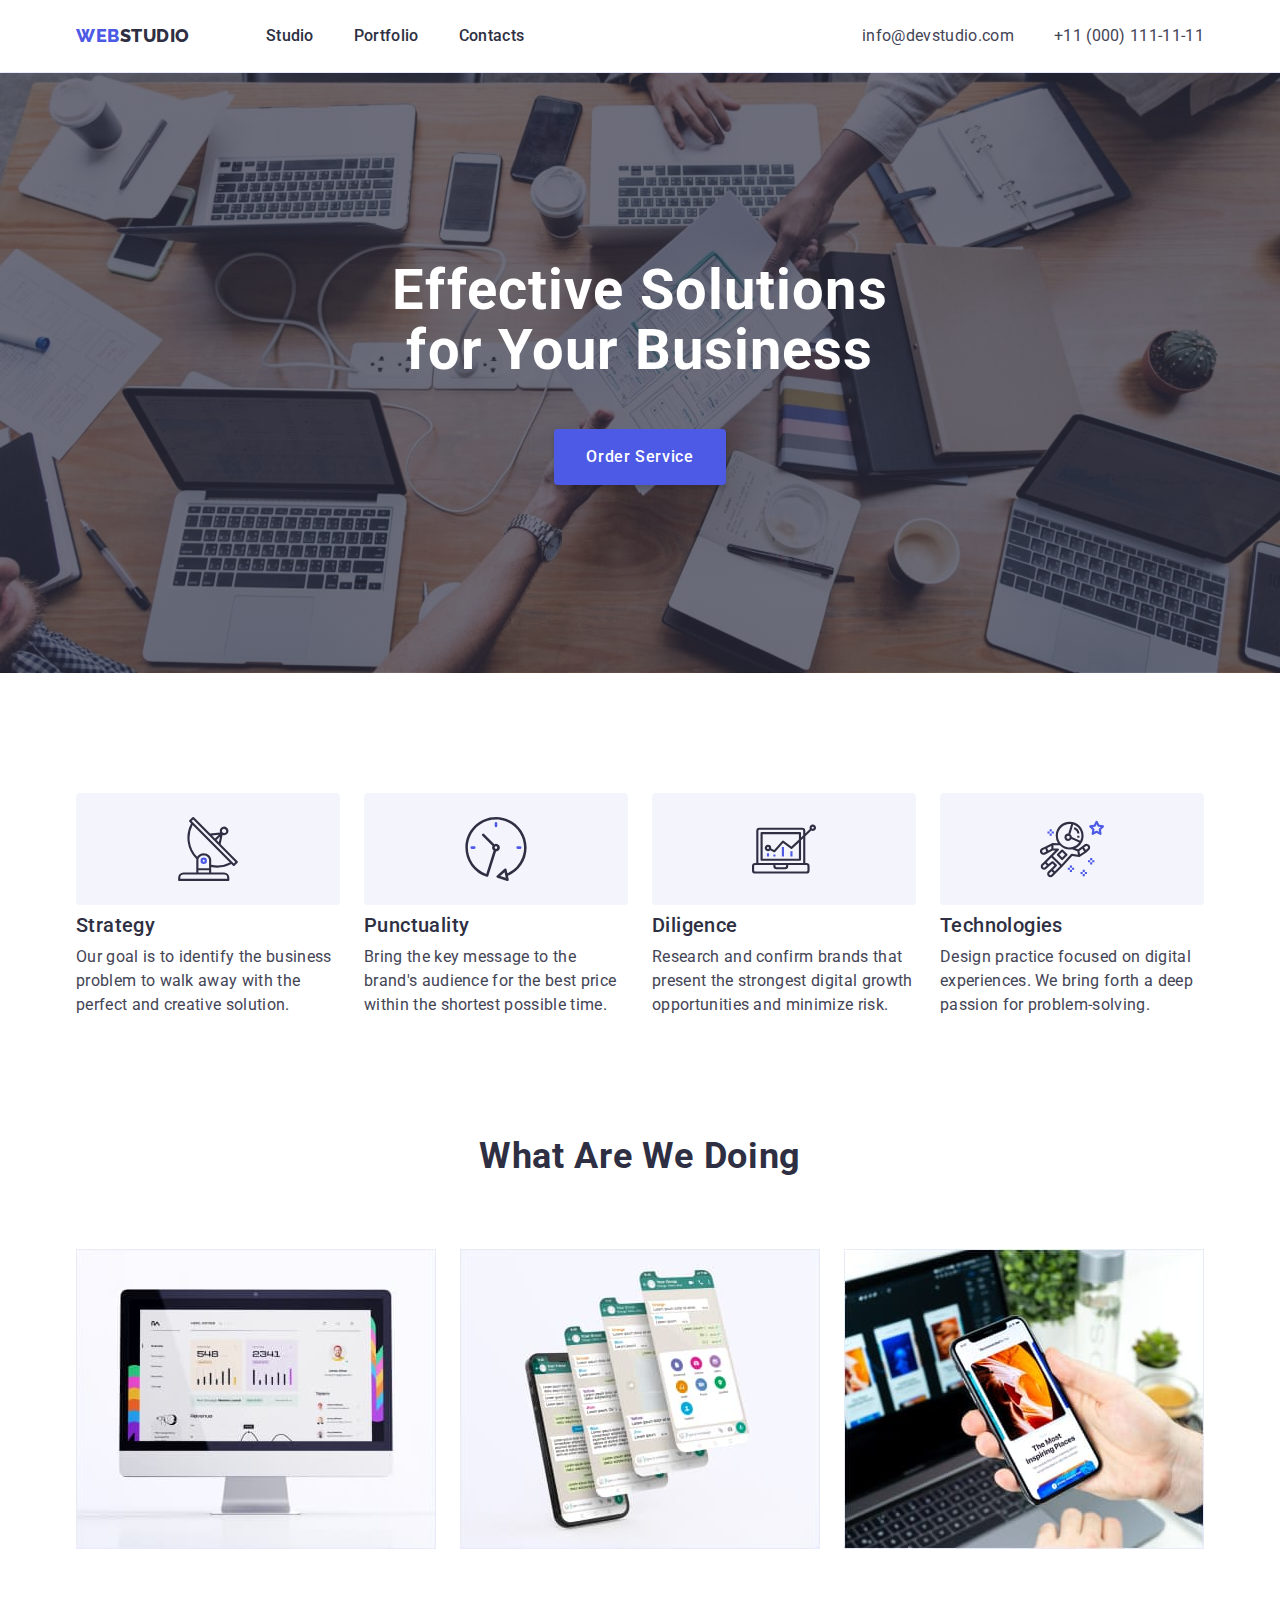
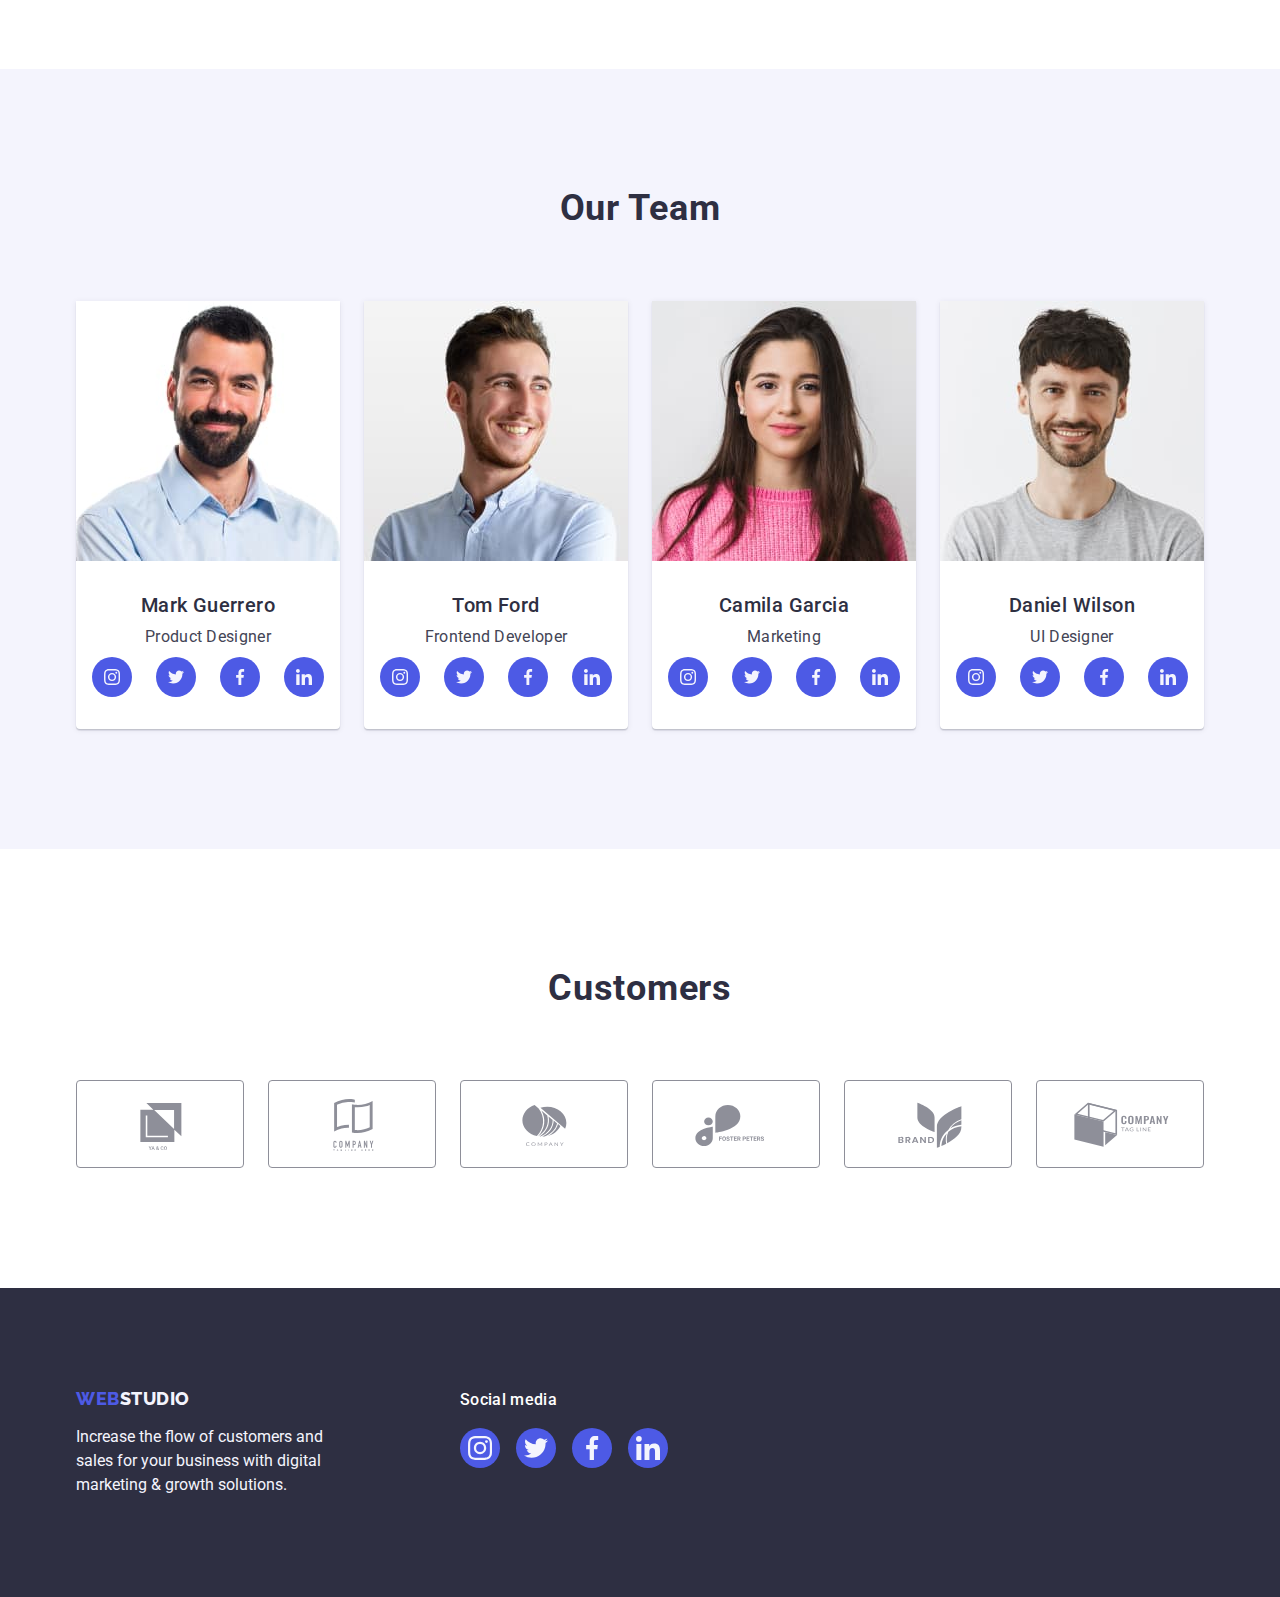
==== index.html @ 81c011bb "Initial commit" ====
<!DOCTYPE html>
<html lang="en">
  <head>
    <meta charset="UTF-8" />
    <meta http-equiv="X-UA-Compatible" content="IE=edge" />
    <meta name="viewport" content="width=device-width, initial-scale=1.0" />
    <title>Document</title>
    <link rel="preconnect" href="https://fonts.googleapis.com" />
    <link rel="preconnect" href="https://fonts.gstatic.com" crossorigin />
    <link
      href="https://fonts.googleapis.com/css2?family=Raleway:wght@800&family=Roboto:wght@400;500;700;900&display=swap"
      rel="stylesheet"
    />
    <link
      rel="stylesheet"
      href="https://cdnjs.cloudflare.com/ajax/libs/modern-normalize/1.1.0/modern-normalize.min.css"
    />
    <link rel="stylesheet" href="./css/styles.css" />
  </head>
  <body>
    <!-- Header -->
    <header class="page-header">
      <div class="container page-header-container">
        <nav class="page-navigation">
          <!-- logo -->
          <a class="logo link logo-header" href="./index.html"
            >Web<span class="logo-studio-theme-light">Studio</span>
          </a>
          <!-- Navigation -->
          <ul class="menu list">
            <li class="menu-item">
              <a class="menu-link link" href="./index.html">Studio</a>
            </li>
            <li class="menu-item">
              <a class="menu-link link" href="./portfolio.html">Portfolio</a>
            </li>
            <li class="menu-item">
              <a class="menu-link link" href="">Contacts</a>
            </li>
          </ul>
        </nav>
        <!-- Contacts -->
        <address class="contacts">
          <ul class="contacts-list list">
            <li class="contacts-list-item">
              <a class="contact-link link" href="mailto:info@devstudio.com"
                >info@devstudio.com</a
              >
            </li>
            <li class="contacts-list-item">
              <a class="contact-link link" href="tel:+110001111111"
                >+11 (000) 111-11-11</a
              >
            </li>
          </ul>
        </address>
      </div>
    </header>
    <!-- Main -->
    <main>
      <!-- hero image -->
      <section class="hero">
        <div class="container">
          <h1 class="main-title">Effective Solutions for Your Business</h1>
          <button class="modal-open-btn" type="button">Order Service</button>
        </div>
      </section>
      <!-- Section 1 -->
      <section class="advantages section">
        <div class="container">
          <h2 class="visually-hidden">Advantages</h2>
          <ul class="advantages-list list">
            <li class="advantages-list-item">
              <div class="container-advantages-list-icon">
                <svg
                  class="advantages-list-icon"
                  aria-label="icon antenna"
                  width="64"
                  height="64"
                >
                  <use href="./images/icons.svg#icon-antenna"></use>
                </svg>
              </div>

              <h3 class="advantages-list-title">Strategy</h3>
              <p class="advantages-list-text">
                Our goal is to identify the business problem to walk away with
                the perfect and creative solution.
              </p>
            </li>
            <li class="advantages-list-item">
              <div class="container-advantages-list-icon">
                <svg
                  class="advantages-list-icon"
                  aria-label="icon clock"
                  width="64"
                  height="64"
                >
                  <use href="./images/icons.svg#icon-clock"></use>
                </svg>
              </div>

              <h3 class="advantages-list-title">Punctuality</h3>
              <p class="advantages-list-text">
                Bring the key message to the brand's audience for the best price
                within the shortest possible time.
              </p>
            </li>
            <li class="advantages-list-item">
              <div class="container-advantages-list-icon">
                <svg
                  class="advantages-list-icon"
                  aria-label="icon diagram"
                  width="64"
                  height="64"
                >
                  <use href="./images/icons.svg#icon-diagram"></use>
                </svg>
              </div>

              <h3 class="advantages-list-title">Diligence</h3>
              <p class="advantages-list-text">
                Research and confirm brands that present the strongest digital
                growth opportunities and minimize risk.
              </p>
            </li>
            <li class="advantages-list-item">
              <div class="container-advantages-list-icon">
                <svg
                  class="advantages-list-icon"
                  aria-label="icon astronaut"
                  width="64"
                  height="64"
                >
                  <use href="./images/icons.svg#icon-astronaut"></use>
                </svg>
              </div>

              <h3 class="advantages-list-title">Technologies</h3>
              <p class="advantages-list-text">
                Design practice focused on digital experiences. We bring forth a
                deep passion for problem-solving.
              </p>
            </li>
          </ul>
        </div>
      </section>
      <!-- Section 2 -->
      <section class="services section">
        <div class="container">
          <h2 class="section-title">What are we doing</h2>
          <ul class="services-list list">
            <li class="services-list-item">
              <img
                class="services-list-img"
                src="./images/photo-1.jpg"
                alt="monitor"
                width="360"
              />
            </li>
            <li class="services-list-item">
              <img
                class="services-list-img"
                src="./images/photo-2.jpg"
                alt="smartphone"
                width="360"
              />
            </li>
            <li class="services-list-item">
              <img
                class="services-list-img"
                src="./images/photo-3.jpg"
                alt="smartphone in hand"
                width="360"
              />
            </li>
          </ul>
        </div>
      </section>
      <!-- Section 3 -->
      <section class="team section">
        <div class="container">
          <h2 class="section-title">Our team</h2>
          <ul class="team-list list">
            <li class="team-list-item">
              <img
                class="team-list-img"
                src="./images/photo-mark-guerrero.jpg"
                alt="Photo Mark Guerrero"
                width="264"
              />
              <div class="team-list-text-content">
                <h3 class="team-list-name">Mark Guerrero</h3>
                <p class="team-list-position">Product Designer</p>
                <ul class="social-list list">
                  <li class="social-list-item">
                    <a href="" class="social-list-link team-social-list-link">
                      <svg
                        class="social-list-icon"
                        aria-label="icon instagram"
                        width="16"
                        height="16"
                      >
                        <use href="./images/icons.svg#icon-instagram"></use>
                      </svg>
                    </a>
                  </li>
                  <li class="social-list-item">
                    <a href="" class="social-list-link team-social-list-link">
                      <svg
                        class="social-list-icon"
                        aria-label="icon twitter"
                        width="16"
                        height="16"
                      >
                        <use href="./images/icons.svg#icon-twitter"></use>
                      </svg>
                    </a>
                  </li>
                  <li class="social-list-item">
                    <a href="" class="social-list-link team-social-list-link">
                      <svg
                        class="social-list-icon"
                        aria-label="icon facebook"
                        width="16"
                        height="16"
                      >
                        <use href="./images/icons.svg#icon-facebook"></use>
                      </svg>
                    </a>
                  </li>
                  <li class="social-list-item">
                    <a href="" class="social-list-link team-social-list-link">
                      <svg
                        class="social-list-icon"
                        aria-label="icon linkedin"
                        width="16"
                        height="16"
                      >
                        <use href="./images/icons.svg#icon-linkedin"></use>
                      </svg>
                    </a>
                  </li>
                </ul>
              </div>
            </li>
            <li class="team-list-item">
              <img
                class="team-list-img"
                src="./images/photo-tom-ford.jpg"
                alt="Photo Tom Ford"
                width="264"
              />
              <div class="team-list-text-content">
                <h3 class="team-list-name">Tom Ford</h3>
                <p class="team-list-position">Frontend Developer</p>
                <ul class="social-list list">
                  <li class="social-list-item">
                    <a href="" class="social-list-link team-social-list-link">
                      <svg
                        class="social-list-icon"
                        aria-label="icon instagram"
                        width="16"
                        height="16"
                      >
                        <use href="./images/icons.svg#icon-instagram"></use>
                      </svg>
                    </a>
                  </li>
                  <li class="social-list-item">
                    <a href="" class="social-list-link team-social-list-link">
                      <svg
                        class="social-list-icon"
                        aria-label="icon twitter"
                        width="16"
                        height="16"
                      >
                        <use href="./images/icons.svg#icon-twitter"></use>
                      </svg>
                    </a>
                  </li>
                  <li class="social-list-item">
                    <a href="" class="social-list-link team-social-list-link">
                      <svg
                        class="social-list-icon"
                        aria-label="icon facebook"
                        width="16"
                        height="16"
                      >
                        <use href="./images/icons.svg#icon-facebook"></use>
                      </svg>
                    </a>
                  </li>
                  <li class="social-list-item">
                    <a href="" class="social-list-link team-social-list-link">
                      <svg
                        class="social-list-icon"
                        aria-label="icon linkedin"
                        width="16"
                        height="16"
                      >
                        <use href="./images/icons.svg#icon-linkedin"></use>
                      </svg>
                    </a>
                  </li>
                </ul>
              </div>
            </li>
            <li class="team-list-item">
              <img
                class="team-list-img"
                src="./images/photo-camila-garcia.jpg"
                alt="Photo Camila Garcia"
                width="264"
              />
              <div class="team-list-text-content">
                <h3 class="team-list-name">Camila Garcia</h3>
                <p class="team-list-position">Marketing</p>
                <ul class="social-list list">
                  <li class="social-list-item">
                    <a href="" class="social-list-link team-social-list-link">
                      <svg
                        class="social-list-icon"
                        aria-label="icon instagram"
                        width="16"
                        height="16"
                      >
                        <use href="./images/icons.svg#icon-instagram"></use>
                      </svg>
                    </a>
                  </li>
                  <li class="social-list-item">
                    <a href="" class="social-list-link team-social-list-link">
                      <svg
                        class="social-list-icon"
                        aria-label="icon twitter"
                        width="16"
                        height="16"
                      >
                        <use href="./images/icons.svg#icon-twitter"></use>
                      </svg>
                    </a>
                  </li>
                  <li class="social-list-item">
                    <a href="" class="social-list-link team-social-list-link">
                      <svg
                        class="social-list-icon"
                        aria-label="icon facebook"
                        width="16"
                        height="16"
                      >
                        <use href="./images/icons.svg#icon-facebook"></use>
                      </svg>
                    </a>
                  </li>
                  <li class="social-list-item">
                    <a href="" class="social-list-link team-social-list-link">
                      <svg
                        class="social-list-icon"
                        aria-label="icon linkedin"
                        width="16"
                        height="16"
                      >
                        <use href="./images/icons.svg#icon-linkedin"></use>
                      </svg>
                    </a>
                  </li>
                </ul>
              </div>
            </li>
            <li class="team-list-item">
              <img
                class="team-list-img"
                src="./images/photo-daniel-wilson.jpg"
                alt="Photo Daniel Wilson"
                width="264"
              />
              <div class="team-list-text-content">
                <h3 class="team-list-name">Daniel Wilson</h3>
                <p class="team-list-position">UI Designer</p>
                <ul class="social-list list">
                  <li class="social-list-item">
                    <a href="" class="social-list-link team-social-list-link">
                      <svg
                        class="social-list-icon"
                        aria-label="icon instagram"
                        width="16"
                        height="16"
                      >
                        <use href="./images/icons.svg#icon-instagram"></use>
                      </svg>
                    </a>
                  </li>
                  <li class="social-list-item">
                    <a href="" class="social-list-link team-social-list-link">
                      <svg
                        class="social-list-icon"
                        aria-label="icon twitter"
                        width="16"
                        height="16"
                      >
                        <use href="./images/icons.svg#icon-twitter"></use>
                      </svg>
                    </a>
                  </li>
                  <li class="social-list-item">
                    <a href="" class="social-list-link team-social-list-link">
                      <svg
                        class="social-list-icon"
                        aria-label="icon facebook"
                        width="16"
                        height="16"
                      >
                        <use href="./images/icons.svg#icon-facebook"></use>
                      </svg>
                    </a>
                  </li>
                  <li class="social-list-item">
                    <a href="" class="social-list-link team-social-list-link">
                      <svg
                        class="social-list-icon"
                        aria-label="icon linkedin"
                        width="16"
                        height="16"
                      >
                        <use href="./images/icons.svg#icon-linkedin"></use>
                      </svg>
                    </a>
                  </li>
                </ul>
              </div>
            </li>
          </ul>
        </div>
      </section>
      <!-- Section 4 -->
      <section class="customers section">
        <div class="container">
          <h2 class="section-title customers-title">Customers</h2>
          <ul class="customers-list list">
            <li class="customers-list-item">
              <a href="" class="customers-list-link">
                <svg
                  class="customers-list-icon"
                  aria-label="icon company"
                  width="104"
                  height="56"
                >
                  <use href="./images/icons.svg#icon-company-1"></use>
                </svg>
              </a>
            </li>
            <li class="customers-list-item">
              <a href="" class="customers-list-link">
                <svg
                  class="customers-list-icon"
                  aria-label="icon company"
                  width="104"
                  height="56"
                >
                  <use href="./images/icons.svg#icon-company-2"></use>
                </svg>
              </a>
            </li>
            <li class="customers-list-item">
              <a href="" class="customers-list-link">
                <svg
                  class="customers-list-icon"
                  aria-label="icon company"
                  width="104"
                  height="56"
                >
                  <use href="./images/icons.svg#icon-company-3"></use>
                </svg>
              </a>
            </li>
            <li class="customers-list-item">
              <a href="" class="customers-list-link">
                <svg
                  class="customers-list-icon"
                  aria-label="icon company"
                  width="104"
                  height="56"
                >
                  <use href="./images/icons.svg#icon-company-4"></use>
                </svg>
              </a>
            </li>
            <li class="customers-list-item">
              <a href="" class="customers-list-link">
                <svg
                  class="customers-list-icon"
                  aria-label="icon company"
                  width="104"
                  height="56"
                >
                  <use href="./images/icons.svg#icon-company-5"></use>
                </svg>
              </a>
            </li>
            <li class="customers-list-item">
              <a href="" class="customers-list-link">
                <svg
                  class="customers-list-icon"
                  aria-label="icon company"
                  width="104"
                  height="56"
                >
                  <use href="./images/icons.svg#icon-company-6"></use>
                </svg>
              </a>
            </li>
          </ul>
        </div>
      </section>
    </main>
    <!-- Footer -->
    <footer class="footer">
      <div class="container footer-container">
        <div class="footer-container-logo">
          <a class="logo link footer-logo-link" href="./index.html"
            >Web<span class="logo-studio-theme-dark">Studio</span></a
          >
          <p class="footer-text">
            Increase the flow of customers and sales for your business with
            digital marketing & growth solutions.
          </p>
        </div>
        <div class="footer-container-social">
          <p class="footer-social-text">Social media</p>
          <ul class="social-list list footer-sosial-list">
            <li class="social-list-item">
              <a href="" class="social-list-link footer-social-list-link">
                <svg
                  class="social-list-icon"
                  aria-label="icon instagram"
                  width="24"
                  height="24"
                >
                  <use href="./images/icons.svg#icon-instagram"></use>
                </svg>
              </a>
            </li>
            <li class="social-list-item">
              <a href="" class="social-list-link footer-social-list-link">
                <svg
                  class="social-list-icon"
                  aria-label="icon twitter"
                  width="24"
                  height="24"
                >
                  <use href="./images/icons.svg#icon-twitter"></use>
                </svg>
              </a>
            </li>
            <li class="social-list-item">
              <a href="" class="social-list-link footer-social-list-link">
                <svg
                  class="social-list-icon"
                  aria-label="icon facebook"
                  width="24"
                  height="24"
                >
                  <use href="./images/icons.svg#icon-facebook"></use>
                </svg>
              </a>
            </li>
            <li class="social-list-item">
              <a href="" class="social-list-link footer-social-list-link">
                <svg
                  class="social-list-icon"
                  aria-label="icon linkedin"
                  width="24"
                  height="24"
                >
                  <use href="./images/icons.svg#icon-linkedin"></use>
                </svg>
              </a>
            </li>
          </ul>
        </div>
      </div>
    </footer>
  </body>
</html>
---- css/styles.css ----
:root{
    --main-font-family: 'Roboto',sans-serif;
    --secondary-font-family: 'Raleway', sans-serif;
    --primary-text-color:#434455;
    --secondary-text-color:#2E2F42;
    --third-text-color: #F4F4FD;
    --accent-color: #404BBF;
    --logo-color:#4D5AE5;
    --white-color: #FFFFFF;
    --btn-color:#4D5AE5;
    --border-color:#E7E9FC;
    --icon-color:#8E8F99;
    --line-height:1.5;
    --font-size-text:16px;
    --letter-spacing: 0.02em;
}

body{
    font-family: var(--main-font-family);
    color:var(--primary-text-color);
    background-color: var(--white-color);
}

.list {
    list-style: none;
}

.link {
    text-decoration: none;
    color: inherit;
}

button {
    cursor: pointer;
}

h1,
h2,
h3,
h4,
p {
    margin-top: 0;
    margin-bottom: 0;
}

ul{
    margin-top: 0;
    margin-bottom: 0;
    padding-left: 0;
}

img {
    display: block;
}

.container {
    width: 1158px;
    margin-left: auto;
    margin-right: auto;
    padding-left: 15px;
    padding-right: 15px;
}
.section {
    padding-top: 120px;
    padding-bottom: 120px;
}
/* Header */
.page-header {
    border-bottom: 1px solid var(--border-color);
    box-shadow: 0px 2px 1px rgba(46, 47, 66, 0.08), 0px 1px 1px rgba(46, 47, 66, 0.16), 0px 1px 6px rgba(46, 47, 66, 0.08);
}

.page-header-container {
    display: flex;
    align-items: center;
    justify-content: space-between;
}

.page-navigation {
    display: flex;
    align-items: center;
}

.menu,
.contacts-list {
    display: flex;
    gap: 40px;
}


.logo {
    font-family: var(--secondary-font-family);
    font-weight: 800;
    font-size: 18px;
    line-height: 1.17;
    letter-spacing: 0.03em;
    text-transform: uppercase;
    color: var(--logo-color);

}

.logo-header{
    margin-right: 76px;
}

.logo-studio-theme-dark{
    color: var(--third-text-color);
}

.logo-studio-theme-light{
    color: var(--secondary-text-color);
}

.menu-link{
    font-weight: 500;
    font-size: var(--font-size-text);
    line-height: var(--line-height);
    letter-spacing: var(--letter-spacing);
    color: var(--secondary-text-color);
    padding: 24px 0;
    display: block;
}

.contacts{
    font-style: normal;
    font-size: var(--font-size-text);
    line-height: var(--line-height);
    letter-spacing: var(--letter-spacing);
}

.menu-link:hover,
.menu-link:focus,
.contact-link:hover,
.contact-link:focus{
    color: var(--accent-color);
}



/* main */
.hero{
    background-color: var(--secondary-text-color);
    padding: 188px 0;
    background-image: linear-gradient(rgba(46, 47, 66, 0.7), rgba(46, 47, 66, 0.7)),
            url('../images/hero/bg.jpg');
    background-size: cover;
    background-repeat: no-repeat;
    background-position: center;
    max-width: 1440px;
    margin: 0 auto;
}


.main-title{
    font-weight: 700;
    font-size: 56px;
    line-height: 1.07;
    text-align: center;
    margin: 0 auto 48px;
    color: var(--white-color);
    letter-spacing: var(--letter-spacing);
    max-width: 496px;
}
.modal-open-btn{
    min-width: 169px;
    padding: 16px 32px;
    display: block;
    margin: auto;
    border: none;
    border-radius: 4px;
    box-shadow: 0px 4px 4px rgba(0, 0, 0, 0.15);
    background-color: var(--btn-color);
    font-weight: 500;
    font-size: var(--font-size-text);
    line-height: var(--line-height);
    letter-spacing: 0.04em;
    color: var(--white-color);


}
.modal-open-btn:hover,
.modal-open-btn:focus{
    background-color: var(--accent-color);
}

.section-title{
    font-weight: 700;
    font-size: 36px;
    line-height: 1.11;
    color: var(--secondary-text-color);
    text-align: center;
    text-transform: capitalize;
    letter-spacing: var(--letter-spacing);
    margin-bottom: 72px;
}

/* section-advantages */
.visually-hidden {
    position: absolute;
    width: 1px;
    height: 1px;
    margin: -1px;
    border: 0;
    padding: 0;
    white-space: nowrap;
    clip-path: inset(100%);
    clip: rect(0 0 0 0);
    overflow: hidden;
}

.container-advantages-list-icon{
    display: flex;
    align-items: center;
    justify-content: center;
    height: 112px;
    background-color: var(--third-text-color);
    border-radius: 4px;
    margin-bottom: 8px;
}
.advantages-list{
    display: flex;
    gap: 24px;
}
.advantages-list-item{
    width: calc((100% - 72px) / 4);
}

.advantages-list-title{
    font-weight: 500;
    font-size: 20px;
    line-height: 1.2;
    color: var(--secondary-text-color);
    letter-spacing: var(--letter-spacing);
    margin-bottom: 8px;
}
.advantages-list-text{
    font-size: var(--font-size-text);
    line-height: var(--line-height);
    letter-spacing: var(--letter-spacing);
}
/* section services */
.services{
    padding-top: 0;
}
.services-list{
    display: flex;
    gap: 24px;
}
.services-list-item{
    width: calc((100% - 48px) / 3);
}

/* section-team */
.team{
    background-color: var(--third-text-color);
}
.team-list{
    display: flex;
    gap: 24px;
}
.team-list-item{
    width: calc((100% - 72px) / 4);
}
.team-list-text-content{
    padding: 32px 0;
}
.team-list-item{
    background-color: var(--white-color);
    box-shadow: 0px 1px 6px rgba(46, 47, 66, 0.08), 0px 1px 1px rgba(46, 47, 66, 0.16), 0px 2px 1px rgba(46, 47, 66, 0.08);
    border-radius: 0px 0px 4px 4px;
}
.team-list-name{
    font-weight: 500;
    font-size: 20px;
    line-height: 1.2;
    color: var(--secondary-text-color);
    text-align: center;
    letter-spacing: var(--letter-spacing);
    margin-bottom: 8px;
}

.team-list-position{
    font-size: var(--font-size-text);
    line-height: var(--line-height);
    text-align: center;
    letter-spacing: var(--letter-spacing);
    margin-bottom: 8px;
}
.social-list {
    display: flex;
    justify-content: center;
    gap: 24px;
}

.social-list-link {
    display: flex;
    justify-content: center;
    align-items: center;
    width: 40px;
    height: 40px;
    border-radius: 50%;
    background-color: var(--logo-color);
}
.social-list-icon{
    fill: var(--third-text-color);
}
.team-social-list-link:hover ,
.team-social-list-link:focus  {
    background-color: var(--accent-color);
}

/* section cusromers */
.customers-title{
    line-height: 1.1;
}
.customers-list {
    display: flex;
    justify-content: center;
    gap: 24px;
}

.customers-list-link{
    display: flex;
    justify-content: center;
    align-items: center;
    height: 88px;
    border-radius: 4px;
    border: 1px solid var(--icon-color);
    color: var(--icon-color);
}
.customers-list-item{
    width: calc((100% - 120px) / 6);
}
.customers-list-link:hover ,
.customers-list-link:focus  {
    border-color: var(--accent-color);
}
.customers-list-link:hover ,
.customers-list-link:focus {
    color: var(--accent-color);

}
.customers-list-icon{
    fill: currentColor;
}
/* footer */
.footer-container{
    display: flex;
    align-items: baseline;
}
.footer-container-logo{
    margin-right: 120px;
}
.footer{
    background-color: var(--secondary-text-color);
    padding-top: 100px;
    padding-bottom: 100px;
}
.footer-logo-link{
    margin-bottom: 16px;
    display: inline-block;
}

.footer-text{
    font-size: var(--font-size-text);
    line-height: var(--line-height);
    color: var(--third-text-color);
    max-width: 264px;
}
.footer-social-text{
    font-weight: 500;
    font-size: var(--font-size-text);
    line-height: var(--line-height);
    letter-spacing: var(--letter-spacing);
    color: var(--white-color);
    margin-bottom: 16px;
}
.footer-sosial-list{
    gap:16px;
}
.footer-social-list-link:hover,
.footer-social-list-link:focus {
    background-color: #31D0AA;
}
/* portfolio */
.projects {
    padding-top: 96px;
}

.project-filter-list {
    display: flex;
    gap: 24px;
    justify-content: center;
    margin-bottom: 72px;
}

.projects-filter-btn{
    min-width: 70px;
    padding: 12px 24px;
    border: 1px solid var(--border-color);
    border-radius: 4px;
    background-color: var(--third-text-color);
    font-weight: 500;
    font-size: 16px;
    line-height: var(--line-height);
    text-align: center;
    letter-spacing: 0.04em;
    color: var(--btn-color);
}

.projects-filter-btn:hover,
.projects-filter-btn:focus {
    background-color: var(--accent-color);
    color: var(--white-color);
    box-shadow: 0px 3px 1px rgba(0, 0, 0, 0.1), 0px 2px 1px rgba(0, 0, 0, 0.08), 0px 2px 2px rgba(0, 0, 0, 0.12);
    border-color: transparent;
}
.project-link{
    display: block;
}


.project-link:hover,
.project-link:focus{
    box-shadow: 0px 1px 6px rgba(46, 47, 66, 0.08), 0px 1px 1px rgba(46, 47, 66, 0.16), 0px 2px 1px rgba(46, 47, 66, 0.08);
}

.project-list{
    display: flex;
    flex-wrap: wrap;
    align-content: stretch;
    gap: 48px 24px;
}
.project-list-text-content{
    padding: 32px 16px;
    border: 1px solid var(--border-color);
    border-top: none;
}
.project-list-item{
    width: calc((100% - 48px) / 3);
}
.project-title {
    font-weight: 500;
    font-size: 20px;
    line-height: 1.2;
    color: var(--secondary-text-color);
    letter-spacing: var(--letter-spacing);
    margin-bottom: 8px;
}

.project-category{
    font-size: 16px;
    line-height: var(--line-height);
    letter-spacing: var(--letter-spacing);
}
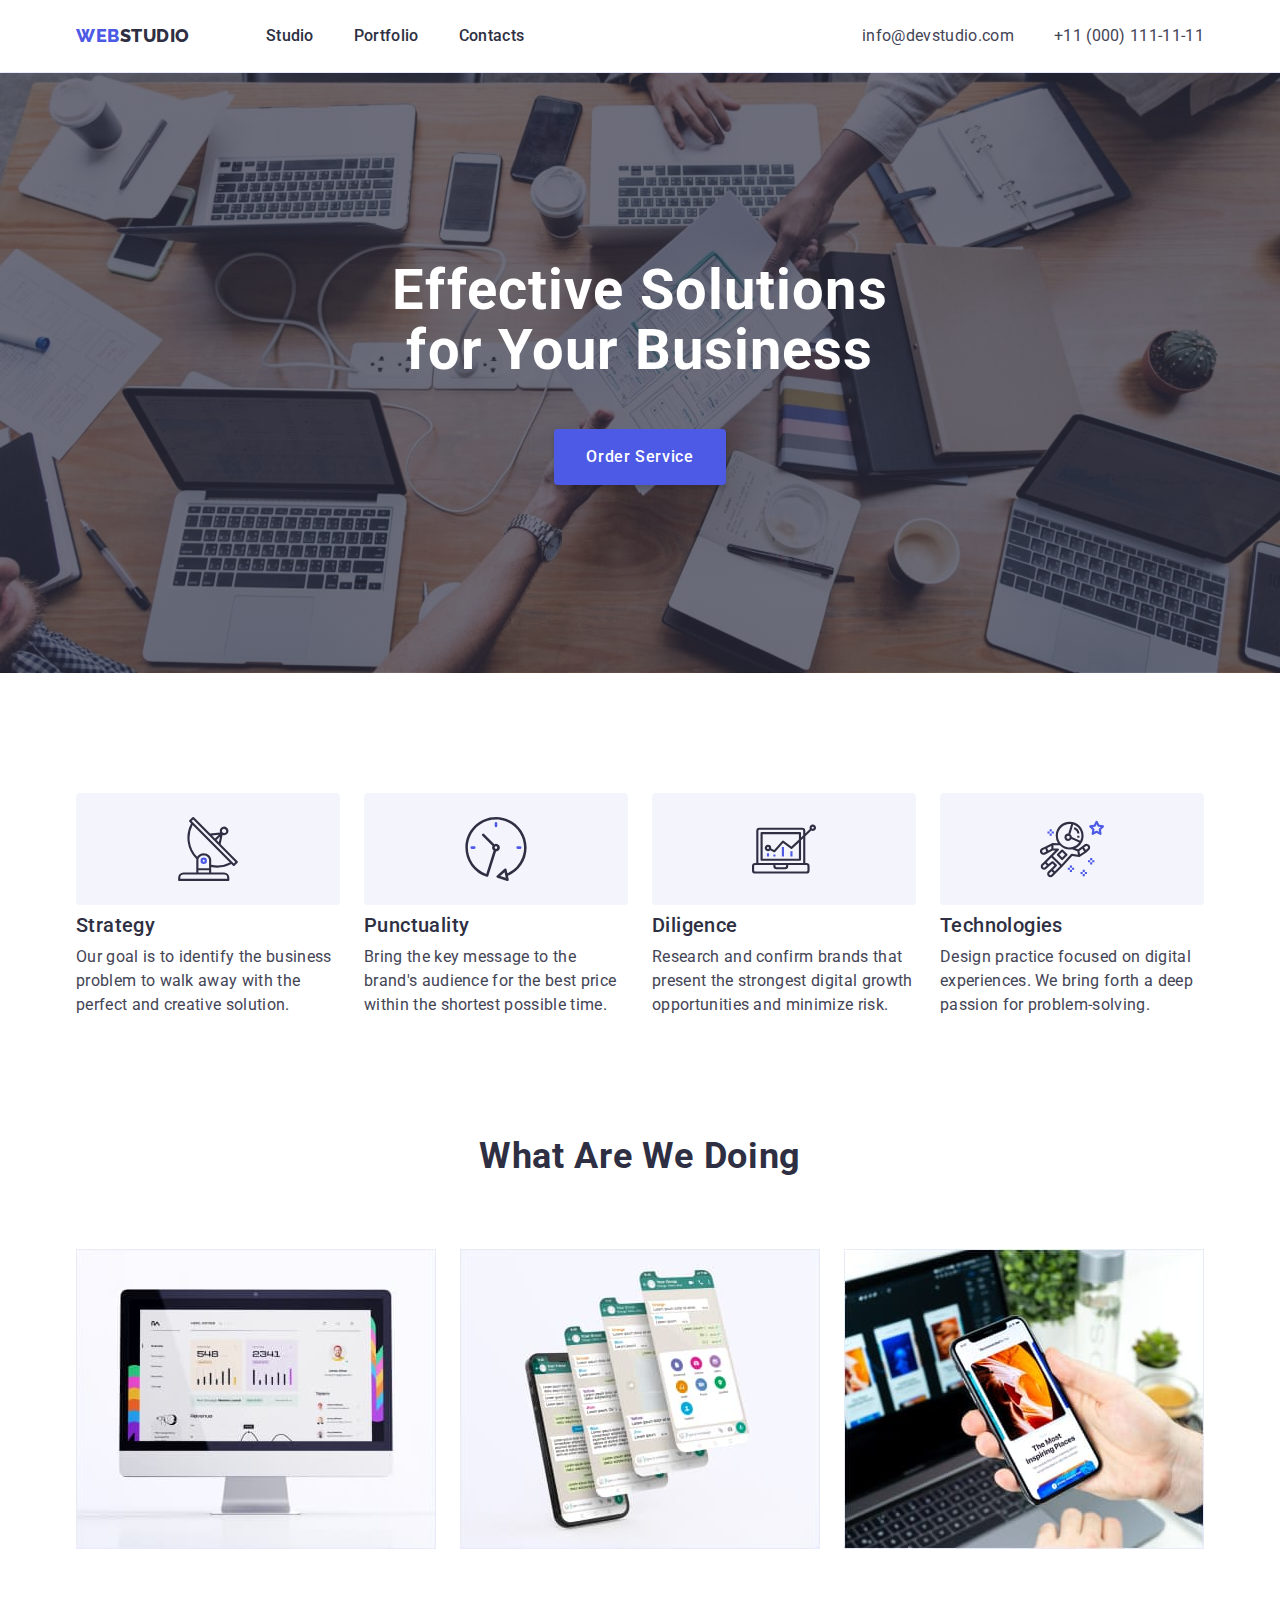
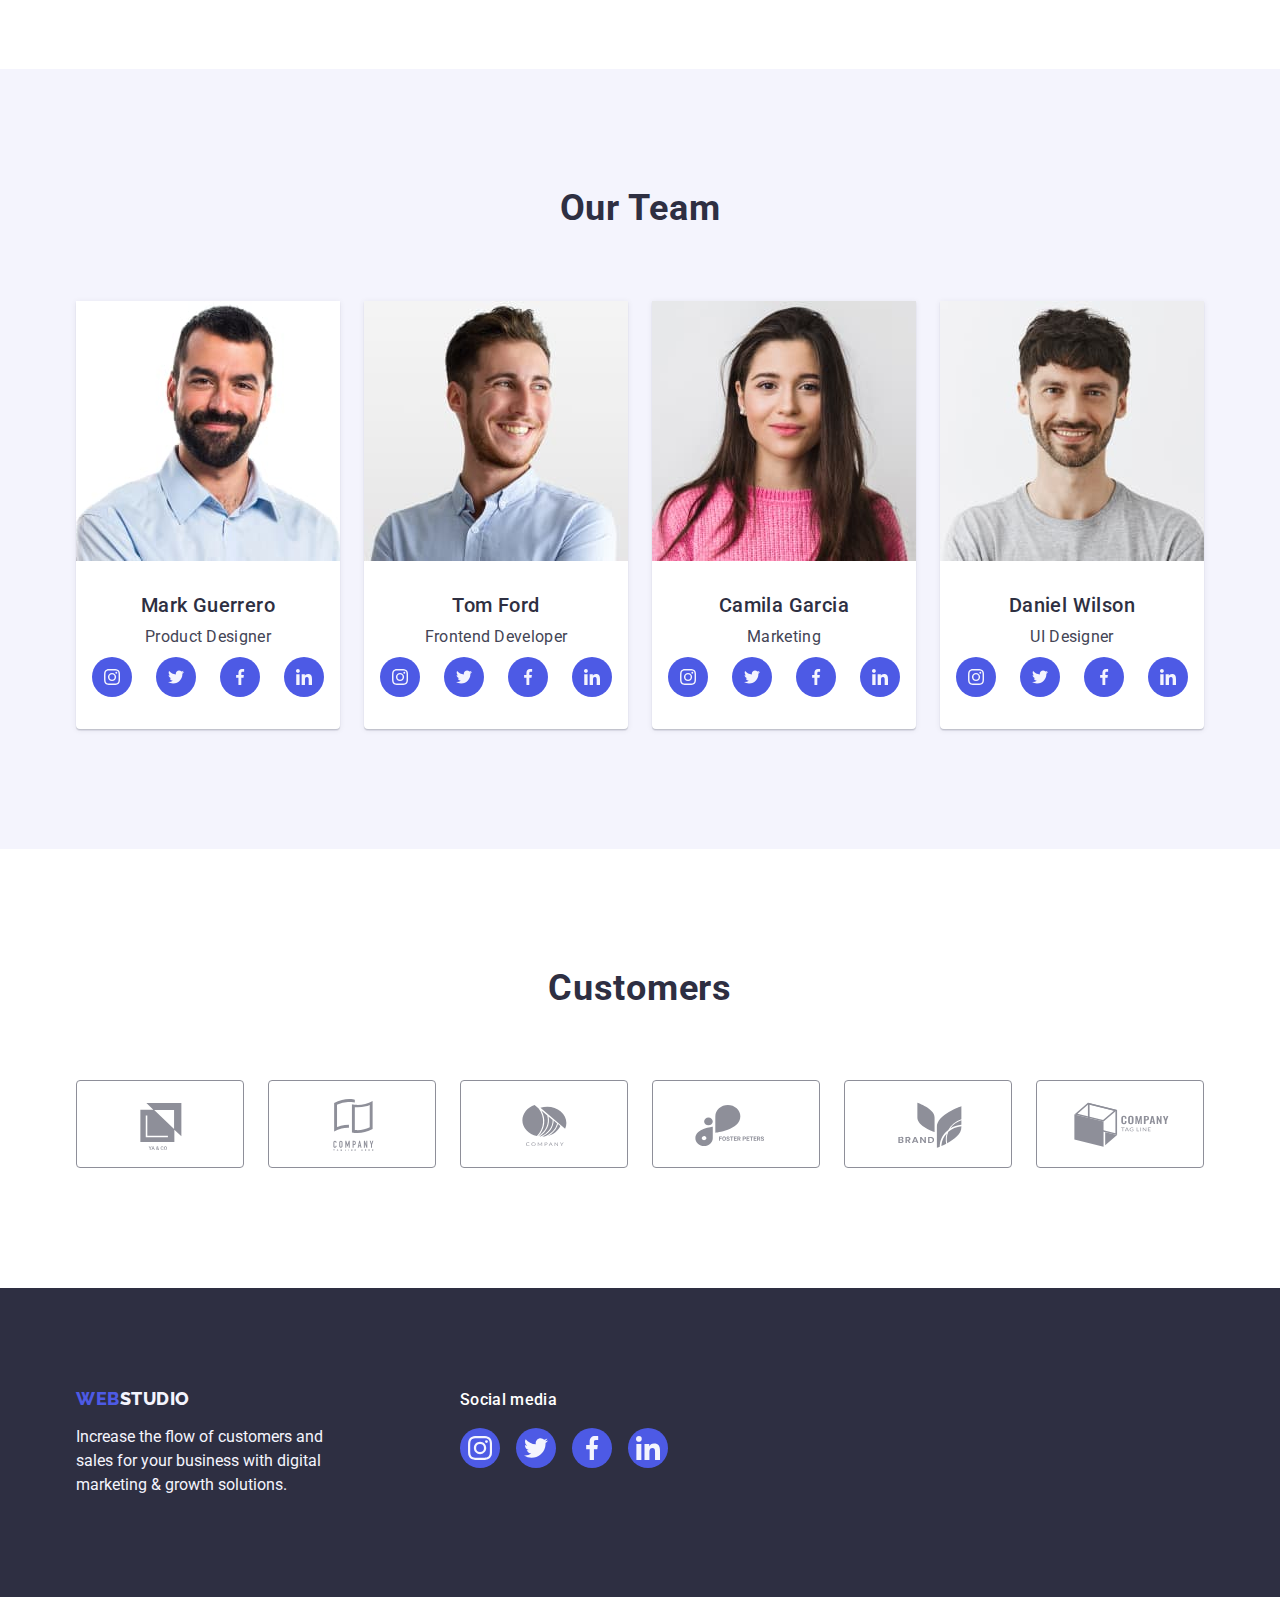
==== commit 851be806: "Created modal window component" ====
--- a/index.html
+++ b/index.html
@@ -62,7 +62,9 @@
       <section class="hero">
         <div class="container">
           <h1 class="main-title">Effective Solutions for Your Business</h1>
-          <button class="modal-open-btn" type="button">Order Service</button>
+          <button class="modal-open-btn" type="button" data-modal-open>
+            Order Service
+          </button>
         </div>
       </section>
       <!-- Section 1 -->
@@ -581,5 +583,16 @@
         </div>
       </div>
     </footer>
+    <div class="backdrop is-hidden" data-modal>
+      <div class="modal">
+        <button type="button" class="modal-close-btn" data-modal-close>
+          <svg class="modal-close-icon" width="8" height="8">
+            <use href="./images/icons.svg#icon-close"></use>
+          </svg>
+        </button>
+      </div>
+    </div>
+
+    <script src="./js/modal.js"></script>
   </body>
 </html>
--- a/css/styles.css
+++ b/css/styles.css
@@ -382,6 +382,56 @@
 .footer-social-list-link:focus {
     background-color: #31D0AA;
 }
+/* modal */
+.backdrop {
+    position: fixed;
+    top: 0;
+    left: 0;
+    width: 100%;
+    height: 100%;
+    background-color: rgba(46, 47, 66, 0.4);
+    opacity: 1;
+    visibility: visible;
+    pointer-events: auto;
+
+    transition: opacity 500ms linear, visibility 500ms linear;
+}
+
+.modal {
+    position: absolute;
+    top: 50%;
+    left: 50%;
+    transform: translate(-50%, -50%);
+    width: 408px;
+    height: 576px;
+    background-color: #FCFCFC;
+    box-shadow: 0px 1px 1px rgba(0, 0, 0, 0.14), 0px 1px 3px rgba(0, 0, 0, 0.12), 0px 2px 1px rgba(0, 0, 0, 0.2);
+    border-radius: 4px;
+}
+
+.modal-close-btn {
+    position: absolute;
+    top: 24px;
+    right: 24px;
+    display: flex;
+    align-items: center;
+    justify-content: center;
+    width: 24px;
+    height: 24px;
+    padding-left: 0;
+    padding-right: 0;
+    background-color: var(--border-color);
+    border: 1px solid rgba(0, 0, 0, 0.1);
+    border-radius: 50%;
+}
+
+.is-hidden {
+    opacity: 0;
+    visibility: hidden;
+    pointer-events: none;
+}
+
+
 /* portfolio */
 .projects {
     padding-top: 96px;
@@ -452,4 +502,30 @@
     font-size: 16px;
     line-height: var(--line-height);
     letter-spacing: var(--letter-spacing);
+}
+.project-list-img-wrapper {
+    position: relative;
+    overflow: hidden;
+}
+.overlay {
+    position: absolute;
+    top: 0;
+    left: 0;
+    width: 100%;
+    height: 100%;
+    padding: 40px 32px;
+    font-size: var(--font-size-text);
+    line-height: var(--line-height);
+    letter-spacing: var(--letter-spacing);
+    background-color: var(--logo-color);
+    color: var(--third-text-color);
+    overflow: auto;
+    transform: translateY(100%);
+
+    transition: transform 520ms cubic-bezier(0.4, 0, 0.2, 1);
+}
+
+.project-link:hover .overlay,
+.project-link:focus .overlay {
+    transform: translateY(0%);
 }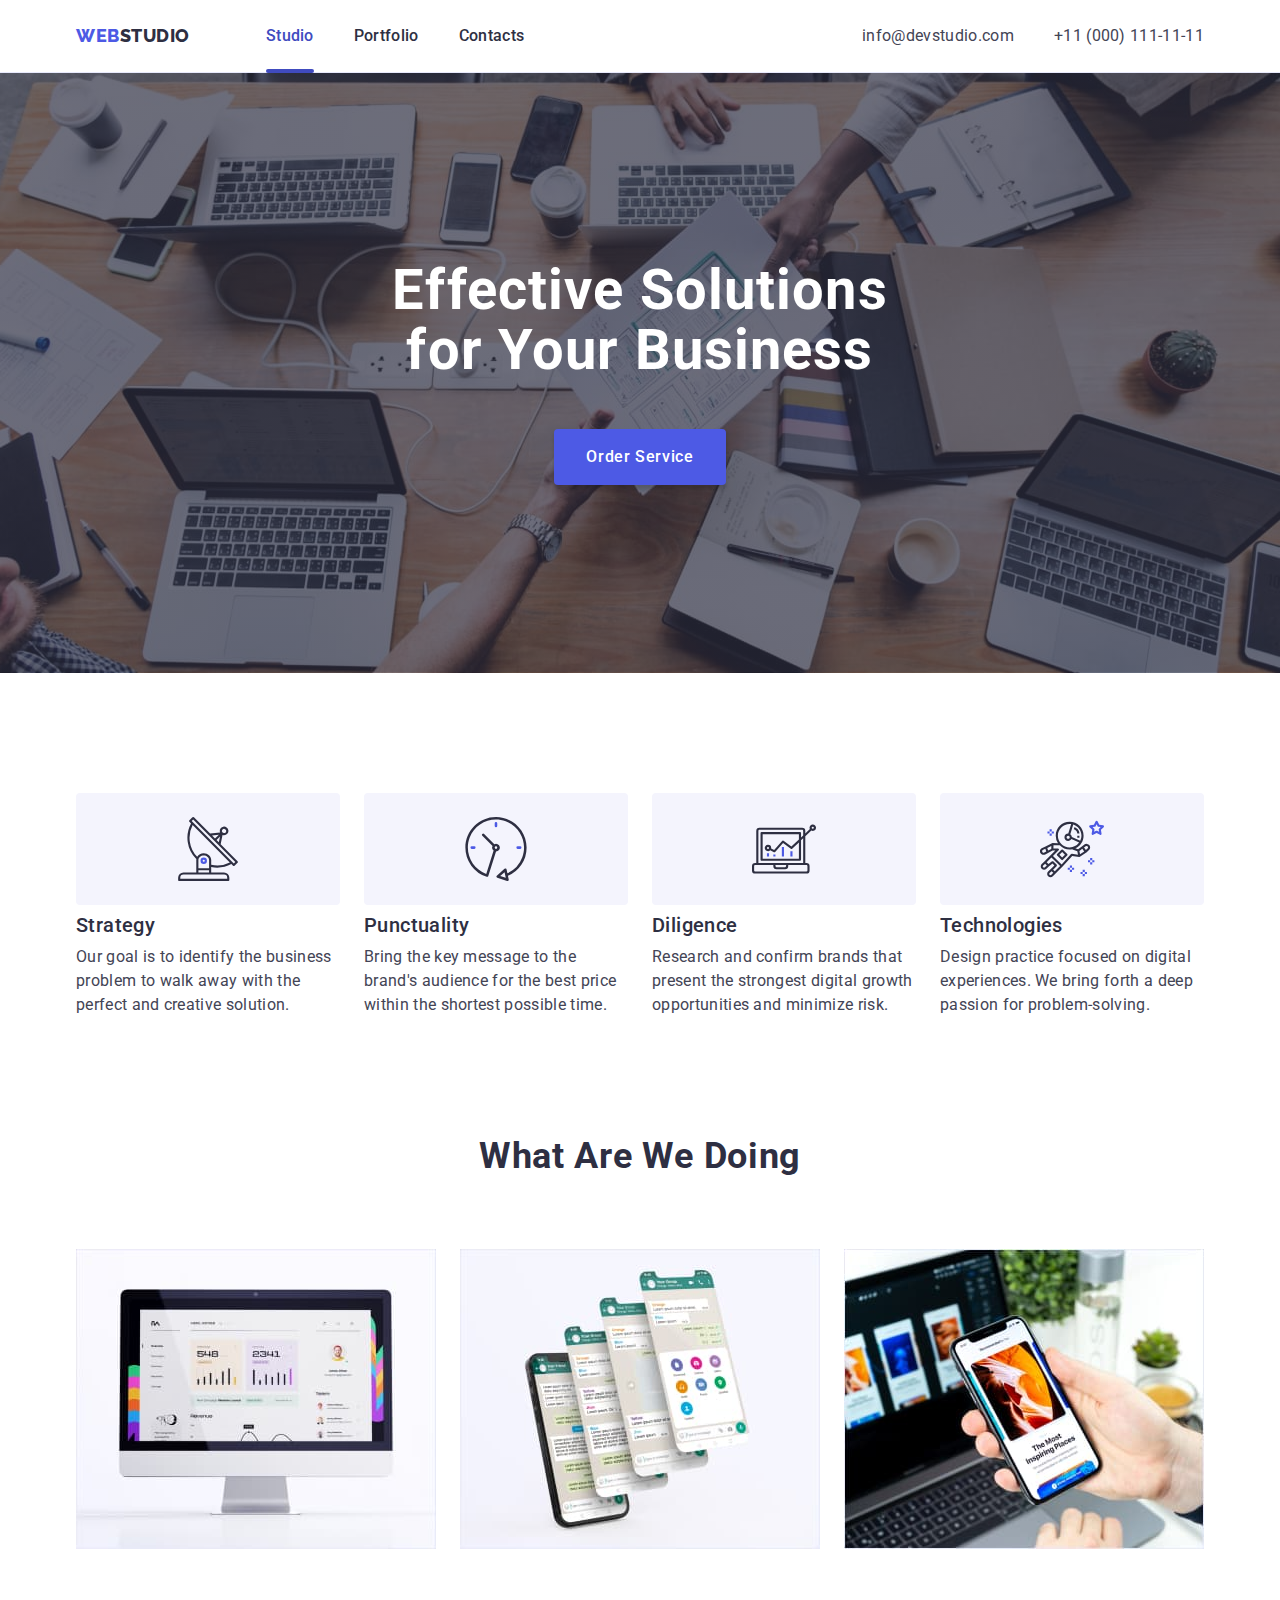
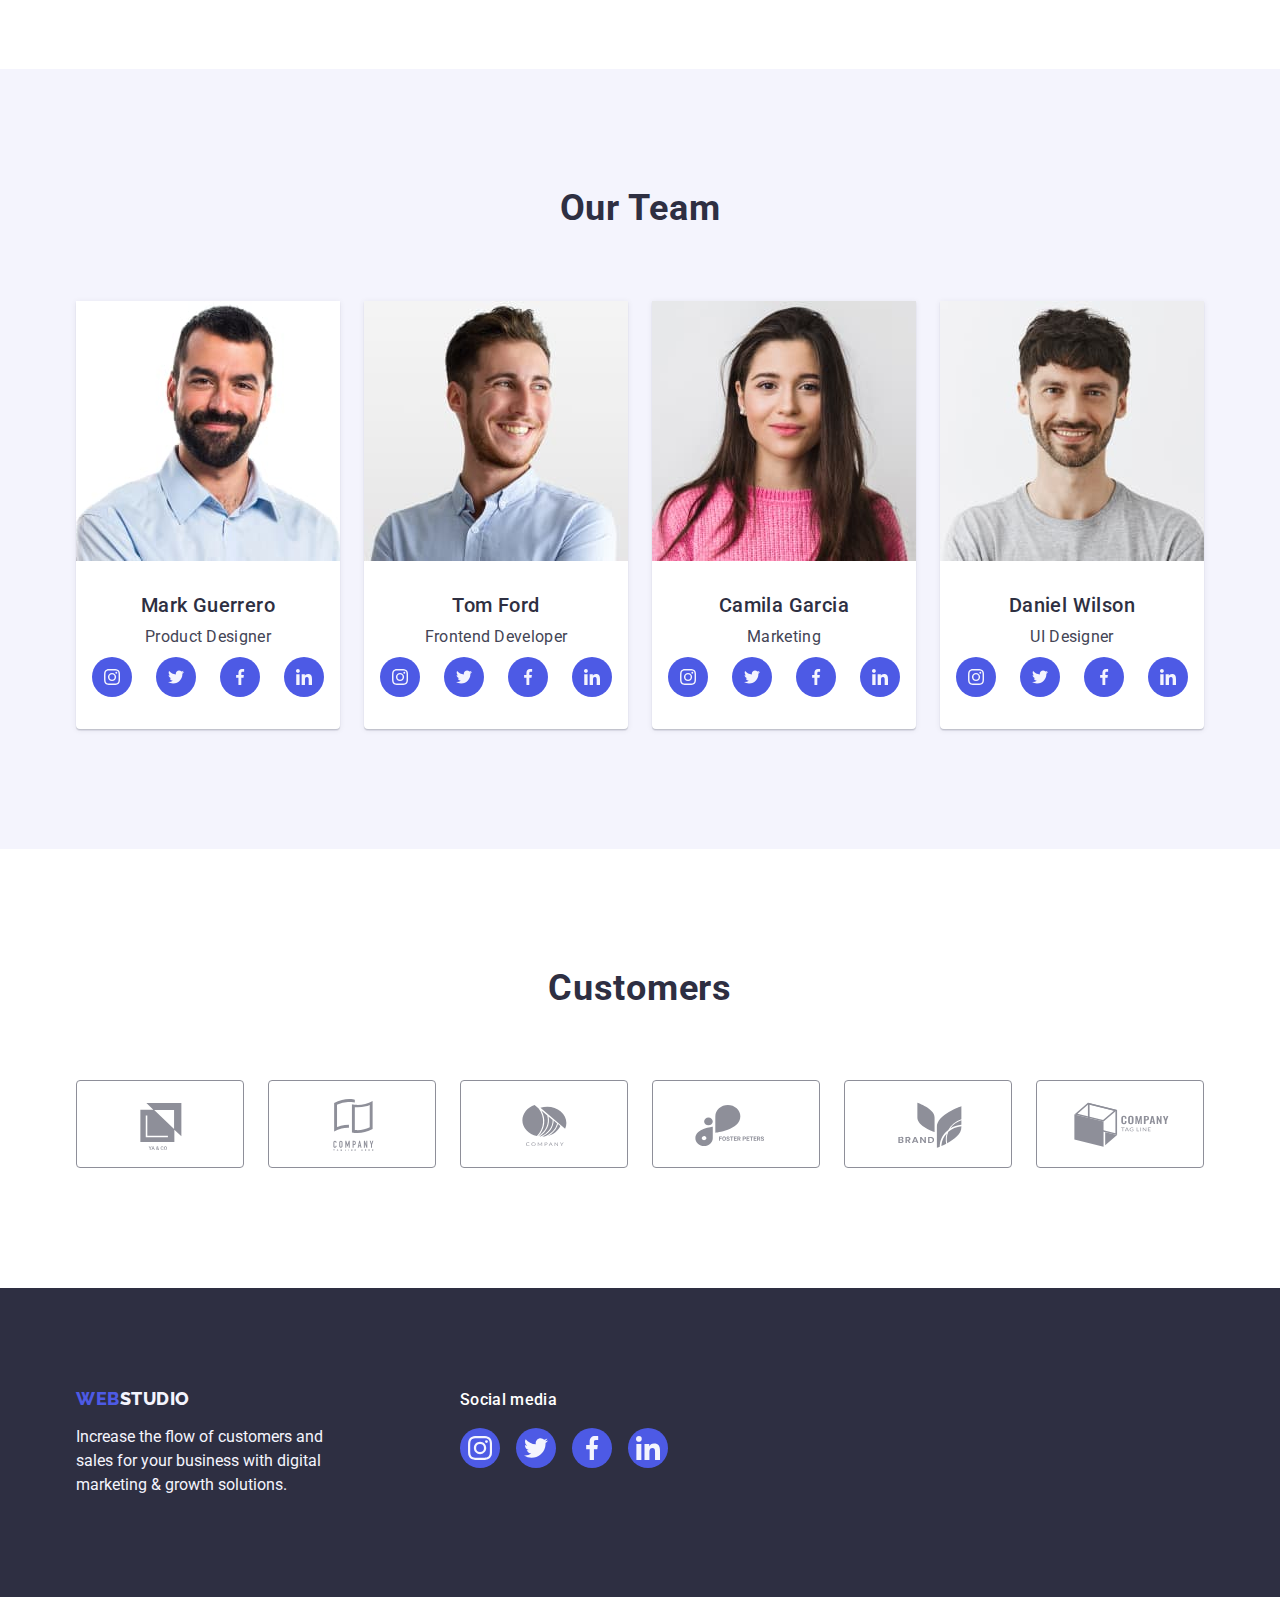
==== commit 7e7b63a4: "Updated styles" ====
--- a/index.html
+++ b/index.html
@@ -29,7 +29,7 @@
           <!-- Navigation -->
           <ul class="menu list">
             <li class="menu-item">
-              <a class="menu-link link" href="./index.html">Studio</a>
+              <a class="menu-link link current" href="./index.html">Studio</a>
             </li>
             <li class="menu-item">
               <a class="menu-link link" href="./portfolio.html">Portfolio</a>
--- a/css/styles.css
+++ b/css/styles.css
@@ -13,6 +13,7 @@
     --line-height:1.5;
     --font-size-text:16px;
     --letter-spacing: 0.02em;
+    --transition-duration-and-func: 250ms cubic-bezier(0.4, 0, 0.2, 1);
 }
 
 body{
@@ -119,13 +120,35 @@
     color: var(--secondary-text-color);
     padding: 24px 0;
     display: block;
-}
+    transition: color var(--transition-duration-and-func);
+
+}
+.current{
+    color: var(--accent-color);
+    position: relative;
+}
+
+.current::after{
+    content: '';
+    position: absolute;
+    left: 0;
+    width: 100%;
+    height: 4px;
+    background-color: var(--accent-color);
+    bottom: -1px;
+    border-radius: 2px;
+}
+
 
 .contacts{
     font-style: normal;
     font-size: var(--font-size-text);
     line-height: var(--line-height);
     letter-spacing: var(--letter-spacing);
+  
+}
+.contact-link{
+    transition: color var(--transition-duration-and-func);
 }
 
 .menu-link:hover,
@@ -176,7 +199,7 @@
     letter-spacing: 0.04em;
     color: var(--white-color);
 
-
+    transition: background-color var(--transition-duration-and-func);
 }
 .modal-open-btn:hover,
 .modal-open-btn:focus{
@@ -300,10 +323,12 @@
     height: 40px;
     border-radius: 50%;
     background-color: var(--logo-color);
+    transition: background-color var(--transition-duration-and-func);
 }
 .social-list-icon{
     fill: var(--third-text-color);
 }
+
 .team-social-list-link:hover ,
 .team-social-list-link:focus  {
     background-color: var(--accent-color);
@@ -327,6 +352,9 @@
     border-radius: 4px;
     border: 1px solid var(--icon-color);
     color: var(--icon-color);
+    transition: border-color var(--transition-duration-and-func),
+    color var(--transition-duration-and-func);
+
 }
 .customers-list-item{
     width: calc((100% - 120px) / 6);
@@ -334,12 +362,9 @@
 .customers-list-link:hover ,
 .customers-list-link:focus  {
     border-color: var(--accent-color);
-}
-.customers-list-link:hover ,
-.customers-list-link:focus {
     color: var(--accent-color);
-
-}
+}
+
 .customers-list-icon{
     fill: currentColor;
 }
@@ -394,7 +419,7 @@
     visibility: visible;
     pointer-events: auto;
 
-    transition: opacity 500ms linear, visibility 500ms linear;
+    transition: opacity var(--transition-duration-and-func), visibility var(--transition-duration-and-func);
 }
 
 .modal {
@@ -403,10 +428,11 @@
     left: 50%;
     transform: translate(-50%, -50%);
     width: 408px;
-    height: 576px;
+    min-height: 584px;
     background-color: #FCFCFC;
     box-shadow: 0px 1px 1px rgba(0, 0, 0, 0.14), 0px 1px 3px rgba(0, 0, 0, 0.12), 0px 2px 1px rgba(0, 0, 0, 0.2);
     border-radius: 4px;
+    transition: transform var(--transition-duration-and-func);
 }
 
 .modal-close-btn {
@@ -418,11 +444,22 @@
     justify-content: center;
     width: 24px;
     height: 24px;
-    padding-left: 0;
-    padding-right: 0;
+    padding: 0;
     background-color: var(--border-color);
     border: 1px solid rgba(0, 0, 0, 0.1);
     border-radius: 50%;
+    transition: background-color var(--transition-duration-and-func),
+    border var(--transition-duration-and-func);
+    
+}
+.modal-close-btn:hover,
+.modal-close-btn:focus {
+    background-color: var(--accent-color);
+    border: none;
+    fill: var(--white-color);
+}
+.modal-close-icon{
+    transition:fill var(--transition-duration-and-func);
 }
 
 .is-hidden {
@@ -456,6 +493,10 @@
     text-align: center;
     letter-spacing: 0.04em;
     color: var(--btn-color);
+    transition: background-color var(--transition-duration-and-func),
+        color var(--transition-duration-and-func),
+        box-shadow var(--transition-duration-and-func),
+        border-color var(--transition-duration-and-func);
 }
 
 .projects-filter-btn:hover,
@@ -467,6 +508,7 @@
 }
 .project-link{
     display: block;
+    transition: box-shadow var(--transition-duration-and-func);
 }
 
 
@@ -522,7 +564,7 @@
     overflow: auto;
     transform: translateY(100%);
 
-    transition: transform 520ms cubic-bezier(0.4, 0, 0.2, 1);
+    transition: transform var(--transition-duration-and-func);
 }
 
 .project-link:hover .overlay,
